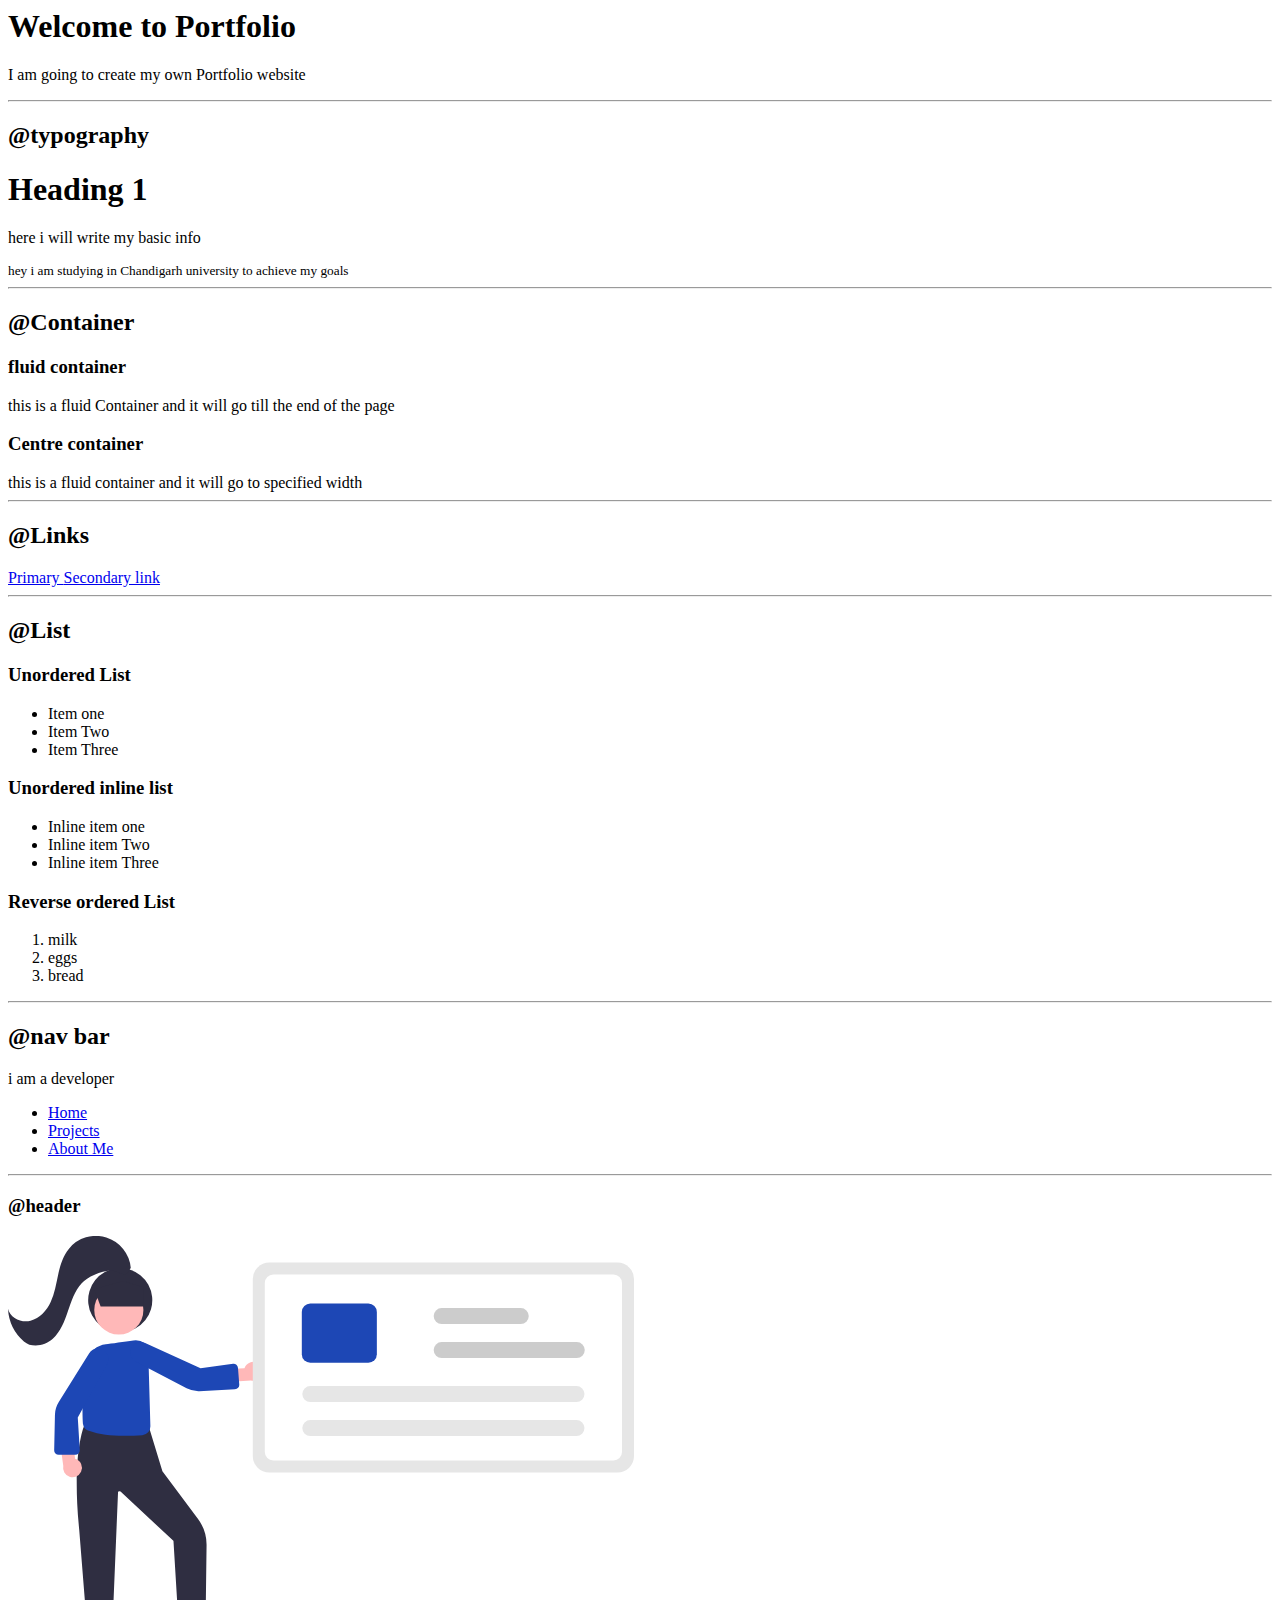
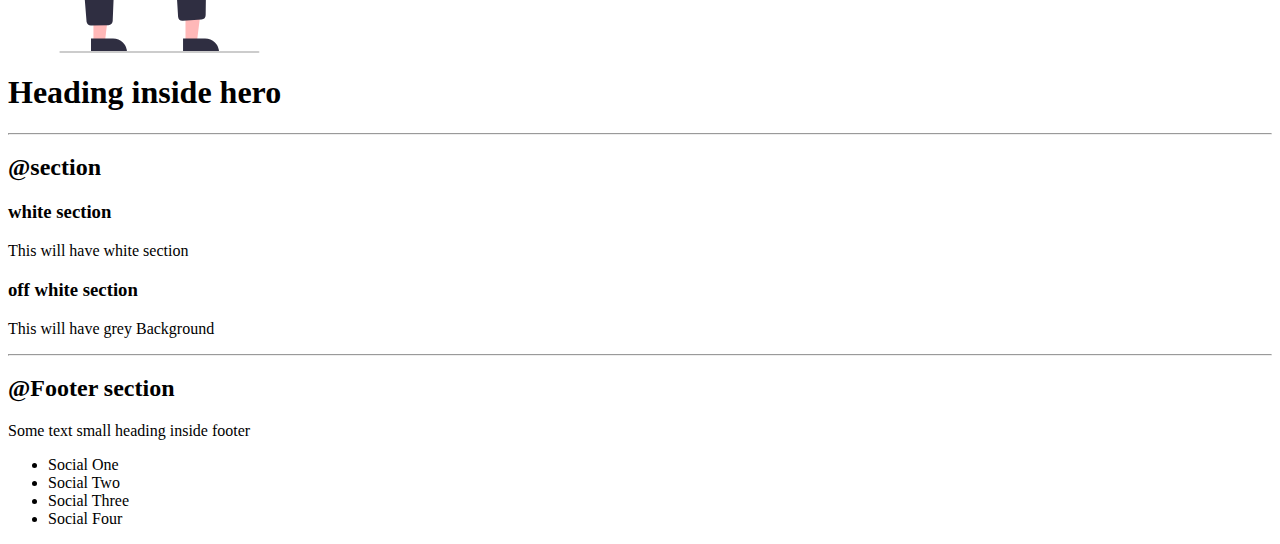
==== index.html @ 76eaec85 "feat : adding features" ====
<html lang="en">

<head>
    <meta charset="UTF-8">
    <meta http-equiv="X-UA-Compatible" content="IE=edge">
    <meta name="viewport" content="width=device-width, initial-scale=1.0">
    <title>Myinspiration</title>
</head>

<body>
    <h1>Welcome to Portfolio </h1>
    <p>I am going to create my own Portfolio website </p>
    <hr>

    <h2>@typography</h2>
    <h1>Heading 1</h1>
    <p>here i will write my basic info</p>
    <small>hey i am studying in Chandigarh university to achieve my goals</small>
    <hr>

    <h2>@Container</h2>
    <h3>fluid container</h3>
    <div>this is a fluid Container and it will go till the end of the page</div>

    <h3>Centre container</h3>
    <div>this is a fluid container and it will go to specified width </div>

    <hr>


    <h2>@Links</h2>
    <a href="https://google.com " target="_blank">Primary </a>

    <a href="https://Youtube.com " target="_blank">Secondary link </a>
    <hr>

    <h2>@List</h2>

    <h3>Unordered List</h3>

    <ul>
        <li>Item one</li>
        <li>Item Two</li>
        <li>Item Three</li>
    </ul>

    <h3>Unordered inline list</h3>

    <ul>
        <li>Inline item one</li>
        <li>Inline item Two</li>
        <li>Inline item Three</li>
    </ul>

    <h3>Reverse ordered List</h3>

    <ol>
        <li>milk</li>
        <li>eggs</li>
        <li>bread</li>
    </ol>
    <hr>

    <h2>@nav bar</h2>

    <nav>
        <div>i am a developer</div>

        <ul>
            <li>
                <a href="/">Home</a>
            </li>
            <li>
                <a href="/">Projects</a>
            </li>
            <li>
                <a href="/">About Me</a>
            </li>
        </ul>
    </nav>

    <hr>

    <h3>@header</h3>

    <header>
        <img src="images/header.svg">
        <h1>Heading inside hero</h1>
    </header>

    <hr>

    <h2>@section</h2>
    <section>
        <h3>white section</h3>
        <p>This will have white section</p>

    </section>
    <section>
        <h3>off white section</h3>
        <p>This will have grey Background</p>
    </section>
    <hr>
    <h2>@Footer section</h2>
    <footer>
        <div>Some text small heading inside footer</div>
        <ul>
            <li>Social One</li>
            <li>Social Two</li>
            <li>Social Three</li>
            <li>Social Four</li>
        </ul>
    </footer>

    <!-- <div style="height: 30vh;"></div> -->
</body>

</html>
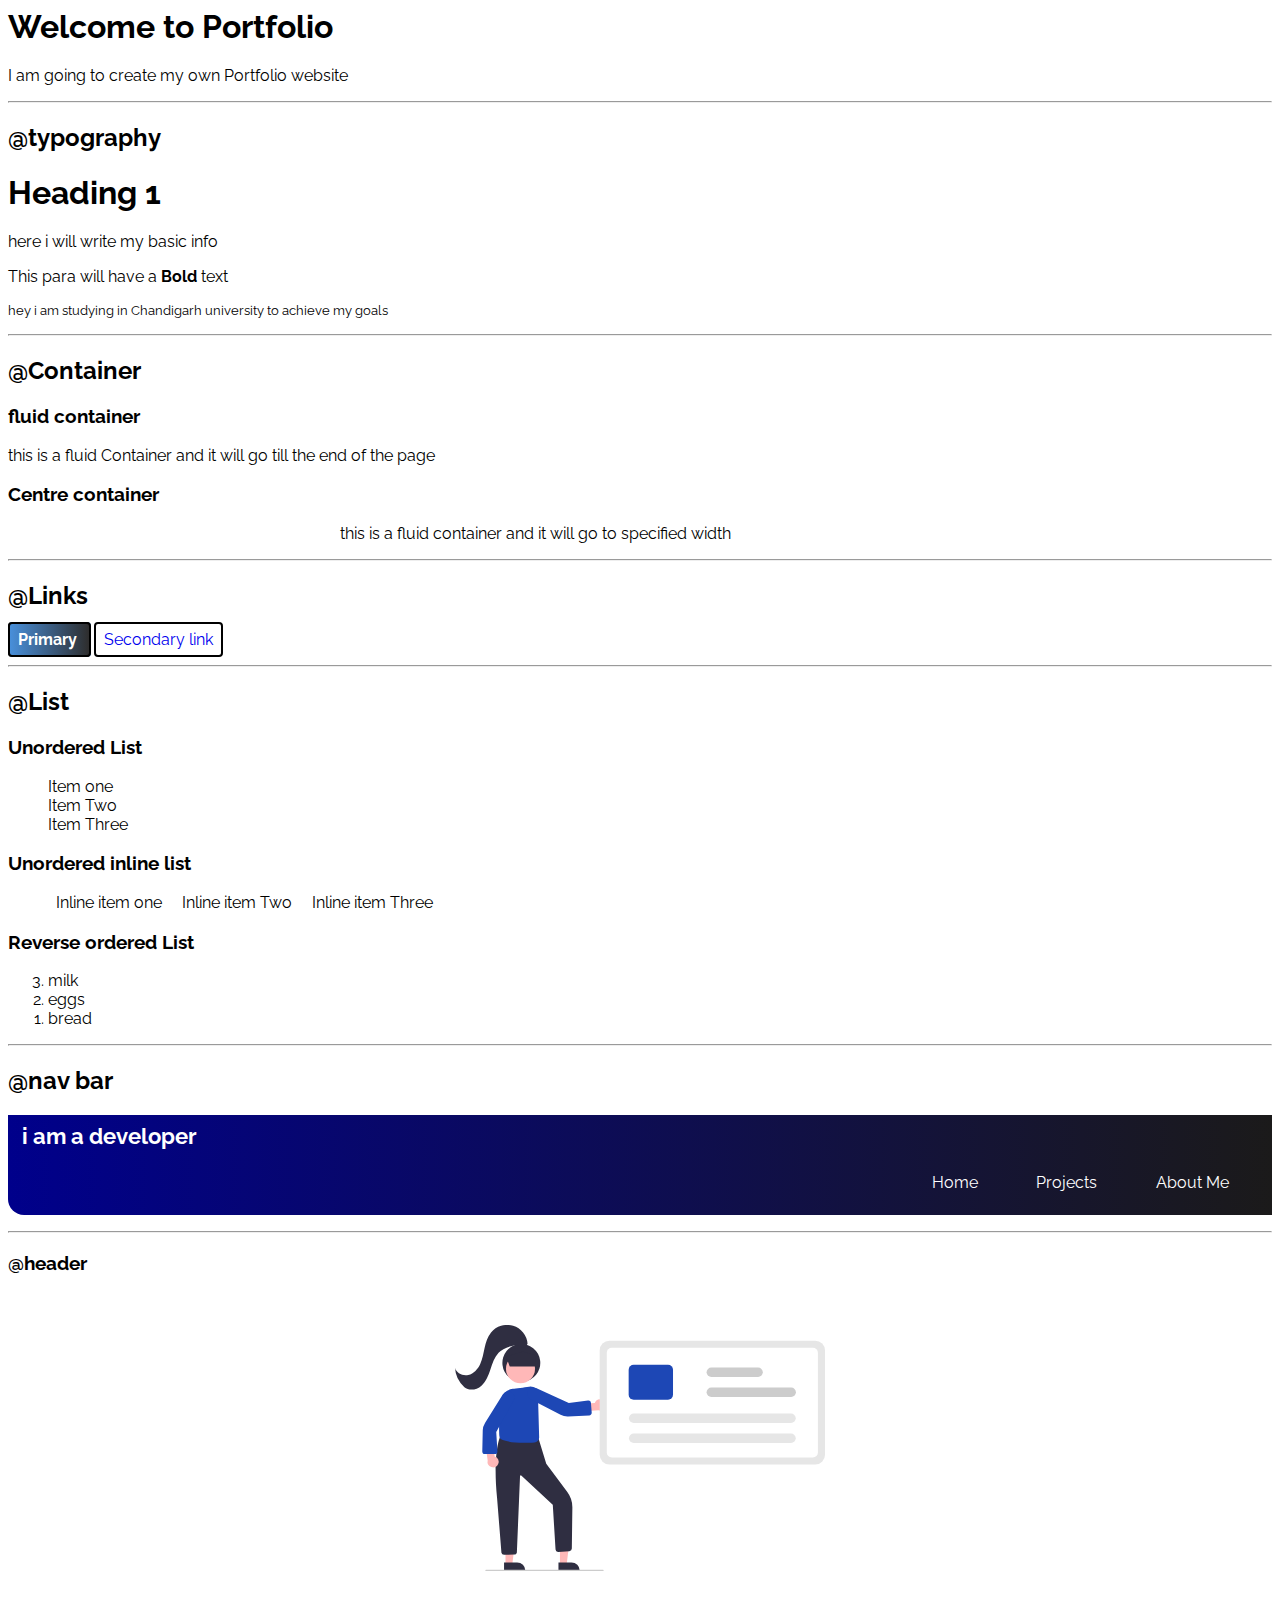
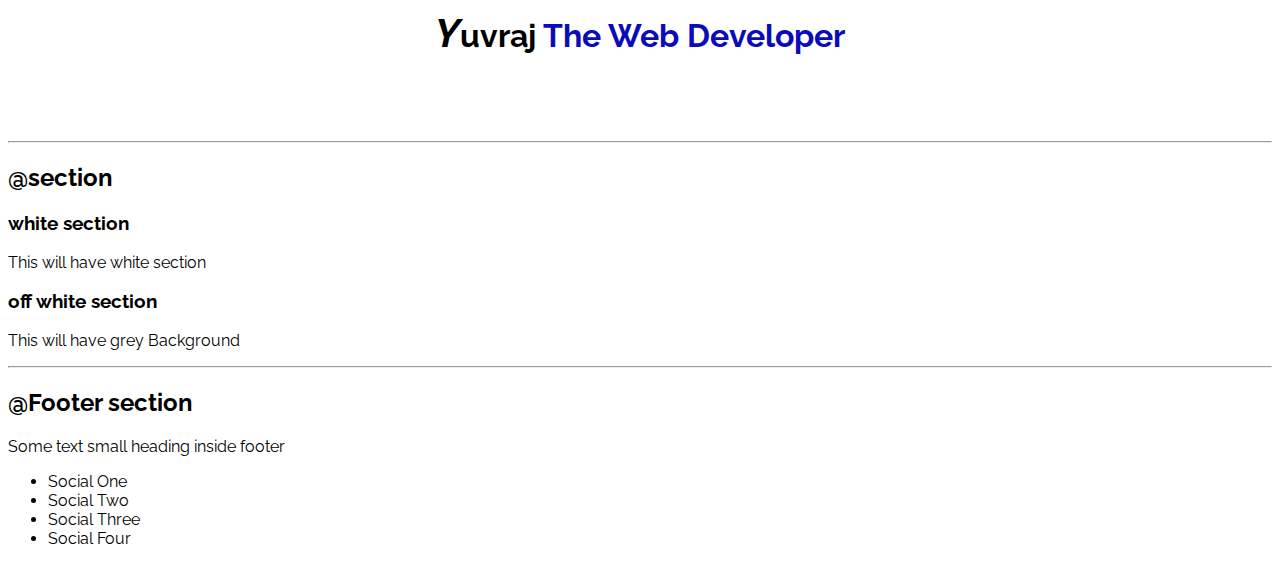
==== commit 557addb4: "feat : Adding css" ====
--- a/index.html
+++ b/index.html
@@ -5,6 +5,7 @@
     <meta http-equiv="X-UA-Compatible" content="IE=edge">
     <meta name="viewport" content="width=device-width, initial-scale=1.0">
     <title>Myinspiration</title>
+    <link rel="stylesheet" href="style.css">
 </head>
 
 <body>
@@ -15,30 +16,31 @@
     <h2>@typography</h2>
     <h1>Heading 1</h1>
     <p>here i will write my basic info</p>
+    <p>This para will have a <strong>Bold </strong>text</p>
     <small>hey i am studying in Chandigarh university to achieve my goals</small>
     <hr>
 
     <h2>@Container</h2>
     <h3>fluid container</h3>
-    <div>this is a fluid Container and it will go till the end of the page</div>
+    <div class="Fluid ">this is a fluid Container and it will go till the end of the page</div>
 
     <h3>Centre container</h3>
-    <div>this is a fluid container and it will go to specified width </div>
+    <div class="Container">this is a fluid container and it will go to specified width </div>
 
     <hr>
 
 
     <h2>@Links</h2>
-    <a href="https://google.com " target="_blank">Primary </a>
-
-    <a href="https://Youtube.com " target="_blank">Secondary link </a>
+    <a class = "  Primary-link " href="https://google.com " target="_blank">Primary </a>
+    
+    <a class="secondary" href="https://Youtube.com " target="_blank">Secondary link </a>
     <hr>
 
     <h2>@List</h2>
 
     <h3>Unordered List</h3>
 
-    <ul>
+    <ul class="bullets">
         <li>Item one</li>
         <li>Item Two</li>
         <li>Item Three</li>
@@ -46,15 +48,15 @@
 
     <h3>Unordered inline list</h3>
 
-    <ul>
-        <li>Inline item one</li>
-        <li>Inline item Two</li>
-        <li>Inline item Three</li>
+    <ul class="bullets">
+        <li class="list-item-inline">Inline item one</li>
+        <li class="list-item-inline">Inline item Two</li>
+        <li class="list-item-inline">Inline item Three</li>
     </ul>
 
     <h3>Reverse ordered List</h3>
 
-    <ol>
+    <ol reversed>
         <li>milk</li>
         <li>eggs</li>
         <li>bread</li>
@@ -63,29 +65,31 @@
 
     <h2>@nav bar</h2>
 
-    <nav>
-        <div>i am a developer</div>
+    <nav class="navigation">
+        <div class="developer">i am a developer</div>
 
-        <ul>
-            <li>
+       <div class="cont">
+        <ul class="bullets">
+            <li class="list-item-inline">
                 <a href="/">Home</a>
             </li>
-            <li>
+            <li class="list-item-inline">
                 <a href="/">Projects</a>
             </li>
-            <li>
+            <li class="list-item-inline">
                 <a href="/">About Me</a>
             </li>
         </ul>
+       </div>
     </nav>
 
     <hr>
 
     <h3>@header</h3>
 
-    <header>
-        <img src="images/header.svg">
-        <h1>Heading inside hero</h1>
+    <header class="hero">
+        <img class="hero-image" src="images/header.svg">
+        <h1 class="hero-heading">Yuvraj <span class="web">The Web Developer</span> </h1>
     </header>
 
     <hr>
--- a/style.css
+++ b/style.css
@@ -0,0 +1,165 @@
+@import url('https://fonts.googleapis.com/css2?family=Chivo+Mono:wght@500&family=Raleway:ital,wght@1,300&family=Source+Sans+Pro&display=swap');
+
+:root {
+    --primary-color: rgb(21, 143, 243);
+}
+
+body {
+    font-family: 'Raleway', sans-serif;
+}
+
+hr {
+    margin: 1rem 0rem;
+}
+
+/* Containers Work */
+
+.Container {
+
+    padding-right: 1rem;
+    padding-left: 1rem;
+    max-width: 600px;
+    margin: auto;
+
+
+}
+
+/* Links */
+/* .link{
+  
+    text-decoration: none;
+    padding: 6px 8px ;
+
+} */
+
+.Primary-link {
+
+    color: var(--primary-color);
+    border: 2px solid black;
+    text-decoration: none;
+    padding: 6px 8px;
+    border-radius: 4px;
+    background: linear-gradient(to right, rgb(72, 143, 218), rgb(46, 45, 45));
+
+    color: white;
+    font-weight: bold;
+
+
+}
+
+.secondary {
+    border: 2px solid black;
+    text-decoration: none;
+    padding: 6px 8px;
+    border-radius: 4px;
+    font-family: 'Raleway', sans-serif;
+    margin-left: 3px;
+}
+
+/* Lists */
+
+.bullets {
+
+    list-style: none;
+}
+
+.list-item-inline {
+
+    display: inline;
+    padding: 0rem 0.5rem;
+}
+
+.developer {
+
+    padding: 0.5rem 0.9rem;
+    font-weight: bold;
+    font-size: 22px;
+
+}
+
+.developer::selection {
+
+    color: rgb(158, 160, 172);
+}
+
+.navigation {
+
+    background: linear-gradient(to right,darkblue , rgb(27, 26, 26));
+
+    color: white;
+    height: 100px;
+    border-bottom-left-radius: 1rem;
+
+}
+
+
+
+.cont {
+
+    text-align: right;
+    margin: 1rem;
+
+
+}
+
+.cont a {
+
+    text-decoration: none;
+    color: white;
+    padding: 0rem 0.5rem;
+    margin: 0rem 0.7rem;
+
+}
+
+.cont a:hover {
+
+    border: 2px solid black;
+    border-radius: 5px;
+    background: linear-gradient(to right, rgb(96, 166, 240), rgb(236, 233, 233));
+    color: black;
+
+    font-size: 19px;
+}
+
+.cont a:active {
+
+    font-weight: bold;
+
+}
+
+/* Headings */
+
+.hero{
+     
+    padding: 2rem;
+}
+
+.hero .hero-image{
+    display: block;
+  max-width: 370px;
+    margin: auto;
+
+}
+
+.hero-heading{
+       
+       text-align: center;
+    padding: 1rem 4rem;
+}
+
+.hero-heading::first-letter{
+     
+    font-size: 40px;
+    font-style: italic;
+   
+}
+
+.web{
+      
+    color: rgb(11, 11, 185);
+}
+
+
+/* Sections */
+
+
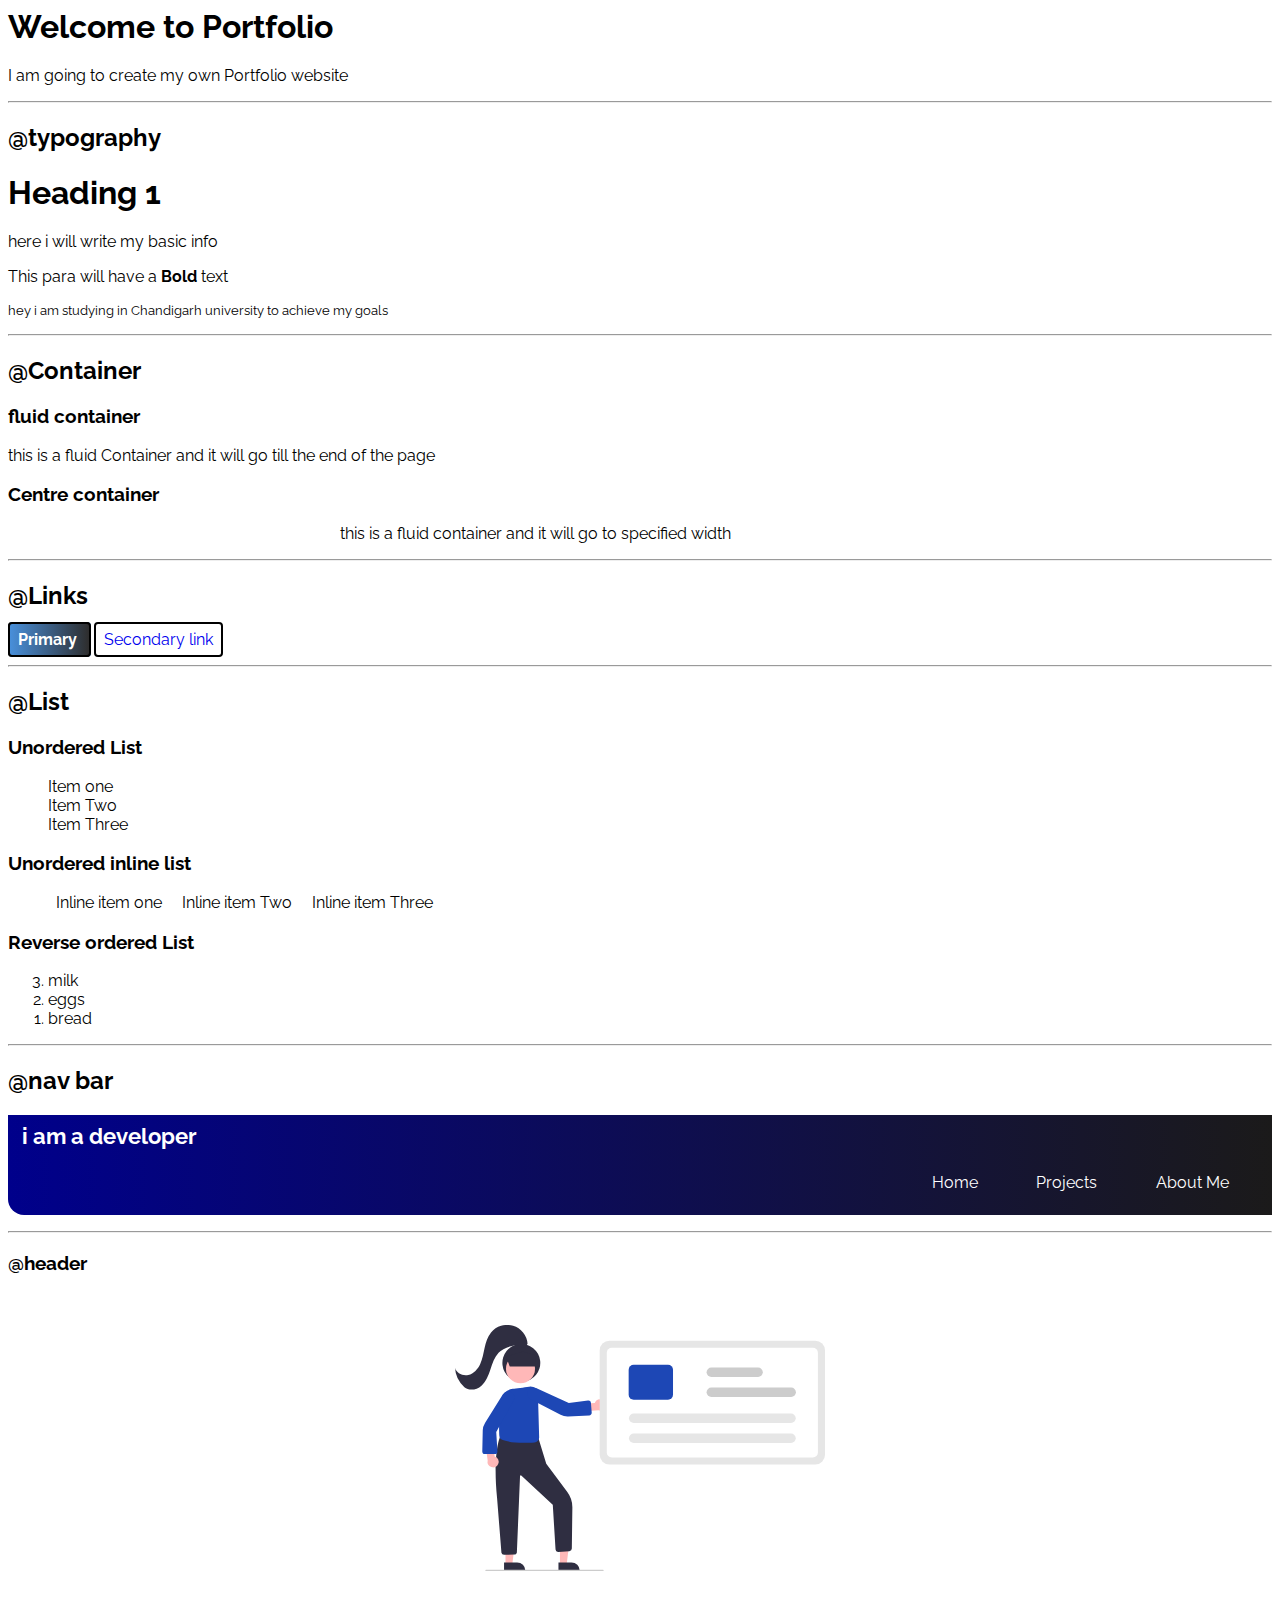
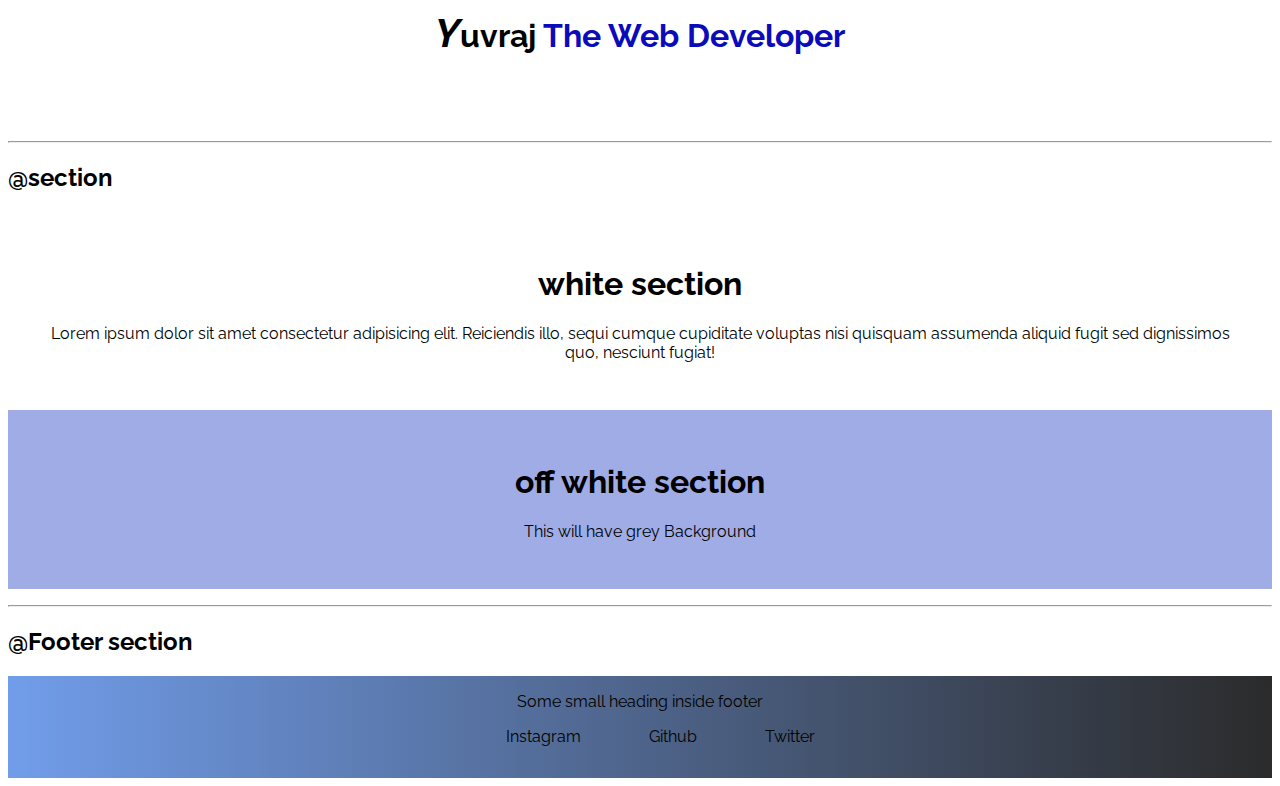
==== commit a3befae2: "Refractor: adding new struc" ====
--- a/index.html
+++ b/index.html
@@ -31,8 +31,8 @@
 
 
     <h2>@Links</h2>
-    <a class = "  Primary-link " href="https://google.com " target="_blank">Primary </a>
-    
+    <a class="  Primary-link " href="https://google.com " target="_blank">Primary </a>
+
     <a class="secondary" href="https://Youtube.com " target="_blank">Secondary link </a>
     <hr>
 
@@ -68,19 +68,19 @@
     <nav class="navigation">
         <div class="developer">i am a developer</div>
 
-       <div class="cont">
-        <ul class="bullets">
-            <li class="list-item-inline">
-                <a href="/">Home</a>
-            </li>
-            <li class="list-item-inline">
-                <a href="/">Projects</a>
-            </li>
-            <li class="list-item-inline">
-                <a href="/">About Me</a>
-            </li>
-        </ul>
-       </div>
+        <div class="cont">
+            <ul class="bullets">
+                <li class="list-item-inline">
+                    <a href="/">Home</a>
+                </li>
+                <li class="list-item-inline">
+                    <a href="/">Projects</a>
+                </li>
+                <li class="list-item-inline">
+                    <a href="/">About Me</a>
+                </li>
+            </ul>
+        </div>
     </nav>
 
     <hr>
@@ -95,24 +95,30 @@
     <hr>
 
     <h2>@section</h2>
-    <section>
-        <h3>white section</h3>
-        <p>This will have white section</p>
+    <section class="section">
+        <div class="center">
+            <h1>white section</h1>
+            <p>Lorem ipsum dolor sit amet consectetur adipisicing elit. Reiciendis illo, sequi cumque cupiditate
+                voluptas nisi quisquam assumenda aliquid fugit sed dignissimos quo, nesciunt fugiat!</p>
+        </div>
 
     </section>
-    <section>
-        <h3>off white section</h3>
-        <p>This will have grey Background</p>
+    <section class="section ow">
+        <div class="center">
+            <h1>off white section</h1>
+            <p>This will have grey Background</p>
+        </div>
     </section>
     <hr>
     <h2>@Footer section</h2>
-    <footer>
-        <div>Some text small heading inside footer</div>
-        <ul>
-            <li>Social One</li>
-            <li>Social Two</li>
-            <li>Social Three</li>
-            <li>Social Four</li>
+    <footer class="footer">
+        <div class="footer-header">Some  small heading inside footer</div>
+        <ul class="social">
+            <li ><a class ="link"href="/">Instagram</a></li>
+            <li><a class ="link"href="/">Github</a></li>
+            <li>
+                <a class ="link"href="/">Twitter</a></li>
+            
         </ul>
     </footer>
 
--- a/style.css
+++ b/style.css
@@ -84,7 +84,7 @@
 
 .navigation {
 
-    background: linear-gradient(to right,darkblue , rgb(27, 26, 26));
+    background: linear-gradient(to right, darkblue, rgb(27, 26, 26));
 
     color: white;
     height: 100px;
@@ -129,37 +129,92 @@
 
 /* Headings */
 
-.hero{
-     
+.hero {
+
     padding: 2rem;
 }
 
-.hero .hero-image{
+.hero .hero-image {
     display: block;
-  max-width: 370px;
+    max-width: 370px;
     margin: auto;
 
 }
 
-.hero-heading{
-       
-       text-align: center;
+.hero-heading {
+
+    text-align: center;
     padding: 1rem 4rem;
 }
 
-.hero-heading::first-letter{
-     
+.hero-heading::first-letter {
+
     font-size: 40px;
     font-style: italic;
+
+}
+
+.web {
+
+    color: rgb(11, 11, 185);
+}
+
+
+/* Sections */
+
+.section{
+      
+    padding: 2rem;
+}
+
+.section h1 {
+
+    text-align: center;
+    
+
+}
+
+.ow{
+     
+    background-color:#9face6;
+}
+
+
+ .center{
+       
+    text-align: center;
+ }
+
+
+ /* Footer */
+
+ .footer{
+      
+    background: linear-gradient(to right,rgb(113, 157, 234) , rgb(43, 43, 43));
+
+    padding: 1rem;
+    text-align: center;
+ }
+
+ .social{
+      
+ 
+    text-align: center;
+    margin: 1rem;
+ }
+.social li{
+      
+    list-style: none;
+    display: inline;
    
-}
-
-.web{
-      
-    color: rgb(11, 11, 185);
-}
-
-
-/* Sections */
-
-
+    margin: 0rem 2rem;
+   
+}
+
+ .link{
+      
+    text-decoration: none;
+    color: black;
+}
+
+
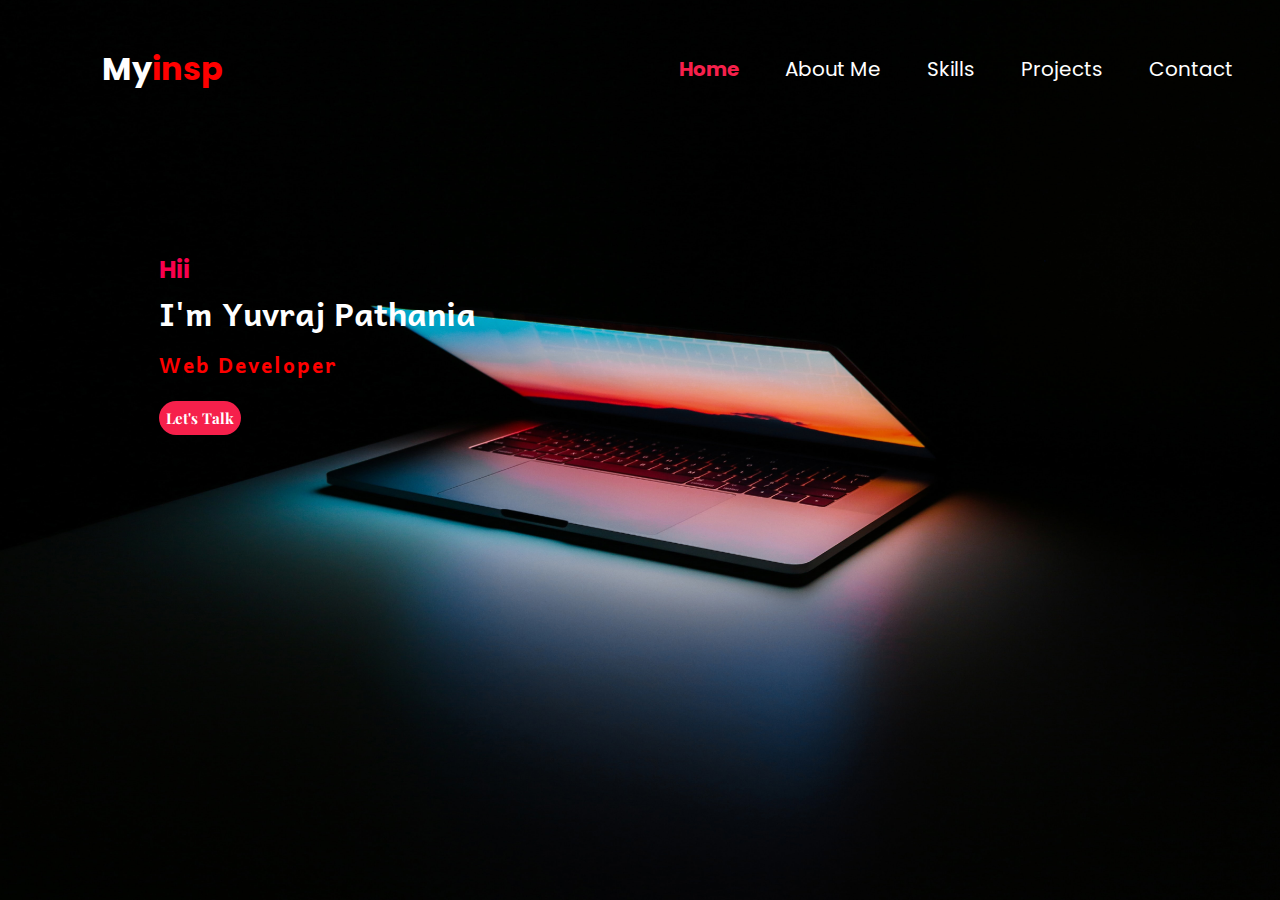
==== commit d49c5236: "Refractor : huge change in code" ====
--- a/index.html
+++ b/index.html
@@ -1,128 +1,191 @@
+<!DOCTYPE html>
 <html lang="en">
 
 <head>
     <meta charset="UTF-8">
     <meta http-equiv="X-UA-Compatible" content="IE=edge">
     <meta name="viewport" content="width=device-width, initial-scale=1.0">
-    <title>Myinspiration</title>
-    <link rel="stylesheet" href="style.css">
+    <title>First portfolio</title>
+
+    <style>
+        @import url('https://fonts.googleapis.com/css2?family=Barlow:ital,wght@1,600&family=Chivo+Mono:ital,wght@0,500;1,500&family=Noto+Serif:ital@1&family=Playfair+Display:wght@600&family=Raleway:ital,wght@1,300&display=swap');
+
+        @import url('https://fonts.googleapis.com/css2?family=Andika&family=Barlow:ital,wght@1,600&family=Chivo+Mono:ital,wght@0,500;1,500&family=Noto+Serif:ital@1&family=Playfair+Display:wght@600&family=Raleway:ital,wght@1,300&display=swap');
+
+        @import url('https://fonts.googleapis.com/css2?family=Poppins:wght@400;500;600&family=Rancho&family=Water+Brush&display=swap');
+
+        * {
+
+
+
+            box-sizing: border-box;
+            margin: 0;
+            padding: 0;
+            font-family: poppins;
+            color: white;
+
+        }
+         
+        .hero{
+              
+            height: 100vh;
+            width: 100%;
+            background-image: url(/images/bg1.jpg);
+            background-size: cover;
+            background-position: center;
+
+           
+        }
+
+        nav{
+             
+            display: flex;
+            align-items: center;
+            justify-content: space-between;
+           
+            padding-top: 45px;
+            padding-left: 8%;
+            padding-right: 2%;
+        }
+        
+
+     .logo{
+           
+        font-size: 32px;
+        cursor: pointer;
+
+     }
+
+     .logo a{
+        text-decoration: none;
+     }
+
+     span{
+          
+        color: red;
+     }
+        
+     nav ul li{
+        display: inline-block;
+        list-style: none;
+        font-size: 20px;
+        margin: 2px 21px;
+     }
+
+     li a{
+          
+        text-decoration: none;
+
+     }
+
+     nav ul li a:hover{
+             
+        color: #f9004d;
+        transition: 0.5s;
+     }
+
+     nav ul li a:active{
+           
+        text-decoration: underline;
+     }
+
+     .home{
+          
+       font-weight: bold;
+       color: #f6204b;
+     }
+
+     .content{
+          
+        display: flex;
+        flex-direction: column;
+        margin: 9rem;
+     }
+     
+     h2{
+          color: #f9004d;
+     }
+
+     .content h1{
+      font-family: 'Andika', sans-serif;
+     }
+
+     .content{
+          
+        padding: 15px;
+     }
+
+     .content h3{
+
+     margin-top: 8px;
+     font-family: 'Andika';
+     letter-spacing: 2px;
+           
+     }
+     .content span{
+      font-family: 'Andika', sans-serif;
+        font-size: 21px;
+     }
+     
+     .btn{
+          font-size: 15px;
+        background-color: #f6204b;
+        border: 2px solid transparent;
+        border-radius: 30px;
+        padding: 5px 5px;
+        margin-top: 20px;
+        font-weight: bold;
+        font-family: 'Playfair Display', serif;
+        color: rgb(255, 255, 255);
+        transition:  .4s;
+        cursor: pointer; 
+     }
+
+     .btn:hover{
+        
+           transform: scale(1.1);
+     }
+
+
+   
+    
+    
+    </style>
 </head>
 
 <body>
-    <h1>Welcome to Portfolio </h1>
-    <p>I am going to create my own Portfolio website </p>
-    <hr>
 
-    <h2>@typography</h2>
-    <h1>Heading 1</h1>
-    <p>here i will write my basic info</p>
-    <p>This para will have a <strong>Bold </strong>text</p>
-    <small>hey i am studying in Chandigarh university to achieve my goals</small>
-    <hr>
+   <div class="hero">
+   
+    <nav>
+        <h1 class="logo"><a href="index.html">My<span>insp</span></a></h1>
+        <ul>
+            <li><a href="#" class="home">Home</a></li>
+            <li><a href="about.html">About Me</a></li>
+            <li><a href="skills.html">Skills</a></li>
+            <li><a href="Project.html">Projects</a></li>
+            <li><a href="contact.html">Contact</a></li>
+            
+        </ul>
+    </nav>
+    <div class="content"> 
 
-    <h2>@Container</h2>
-    <h3>fluid container</h3>
-    <div class="Fluid ">this is a fluid Container and it will go till the end of the page</div>
+        <h2>Hii </h2>
+        <h1>I'm  Yuvraj Pathania</h1>
+        <h3><span>Web Developer</span></h3>
+          <div>
+           <a href="contact.html"> <button class="btn"> Let's Talk</button></a>
+          </div>
+        </div>
+      
+   </div>
 
-    <h3>Centre container</h3>
-    <div class="Container">this is a fluid container and it will go to specified width </div>
-
-    <hr>
+ 
+    
+   
 
 
-    <h2>@Links</h2>
-    <a class="  Primary-link " href="https://google.com " target="_blank">Primary </a>
 
-    <a class="secondary" href="https://Youtube.com " target="_blank">Secondary link </a>
-    <hr>
-
-    <h2>@List</h2>
-
-    <h3>Unordered List</h3>
-
-    <ul class="bullets">
-        <li>Item one</li>
-        <li>Item Two</li>
-        <li>Item Three</li>
-    </ul>
-
-    <h3>Unordered inline list</h3>
-
-    <ul class="bullets">
-        <li class="list-item-inline">Inline item one</li>
-        <li class="list-item-inline">Inline item Two</li>
-        <li class="list-item-inline">Inline item Three</li>
-    </ul>
-
-    <h3>Reverse ordered List</h3>
-
-    <ol reversed>
-        <li>milk</li>
-        <li>eggs</li>
-        <li>bread</li>
-    </ol>
-    <hr>
-
-    <h2>@nav bar</h2>
-
-    <nav class="navigation">
-        <div class="developer">i am a developer</div>
-
-        <div class="cont">
-            <ul class="bullets">
-                <li class="list-item-inline">
-                    <a href="/">Home</a>
-                </li>
-                <li class="list-item-inline">
-                    <a href="/">Projects</a>
-                </li>
-                <li class="list-item-inline">
-                    <a href="/">About Me</a>
-                </li>
-            </ul>
-        </div>
-    </nav>
-
-    <hr>
-
-    <h3>@header</h3>
-
-    <header class="hero">
-        <img class="hero-image" src="images/header.svg">
-        <h1 class="hero-heading">Yuvraj <span class="web">The Web Developer</span> </h1>
-    </header>
-
-    <hr>
-
-    <h2>@section</h2>
-    <section class="section">
-        <div class="center">
-            <h1>white section</h1>
-            <p>Lorem ipsum dolor sit amet consectetur adipisicing elit. Reiciendis illo, sequi cumque cupiditate
-                voluptas nisi quisquam assumenda aliquid fugit sed dignissimos quo, nesciunt fugiat!</p>
-        </div>
-
-    </section>
-    <section class="section ow">
-        <div class="center">
-            <h1>off white section</h1>
-            <p>This will have grey Background</p>
-        </div>
-    </section>
-    <hr>
-    <h2>@Footer section</h2>
-    <footer class="footer">
-        <div class="footer-header">Some  small heading inside footer</div>
-        <ul class="social">
-            <li ><a class ="link"href="/">Instagram</a></li>
-            <li><a class ="link"href="/">Github</a></li>
-            <li>
-                <a class ="link"href="/">Twitter</a></li>
-            
-        </ul>
-    </footer>
-
-    <!-- <div style="height: 30vh;"></div> -->
 </body>
 
 </html>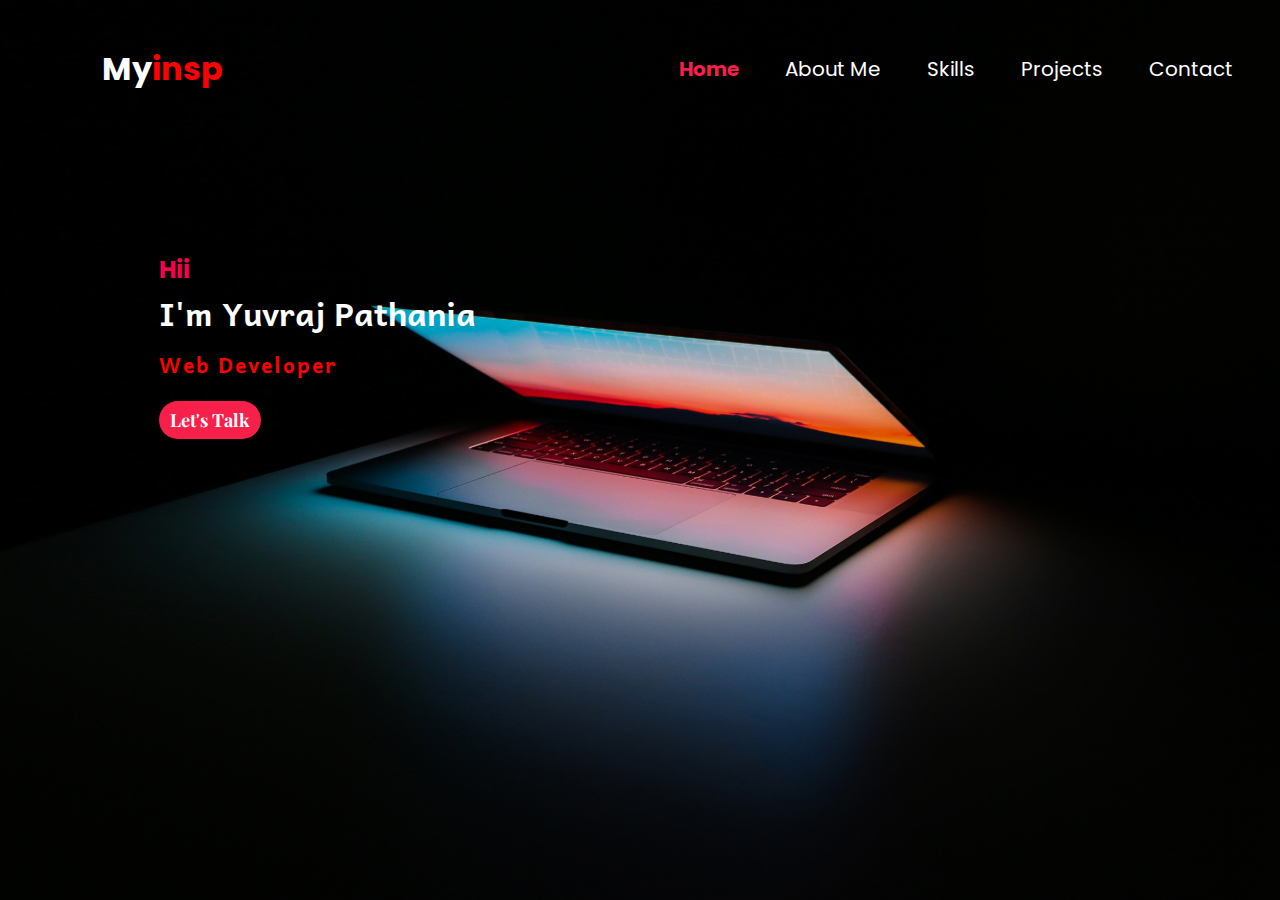
==== commit 9da8e1a9: "Docs :  button changes" ====
--- a/index.html
+++ b/index.html
@@ -128,11 +128,11 @@
      }
      
      .btn{
-          font-size: 15px;
+          font-size: 18px;
         background-color: #f6204b;
         border: 2px solid transparent;
         border-radius: 30px;
-        padding: 5px 5px;
+        padding: 5px 9px;
         margin-top: 20px;
         font-weight: bold;
         font-family: 'Playfair Display', serif;
